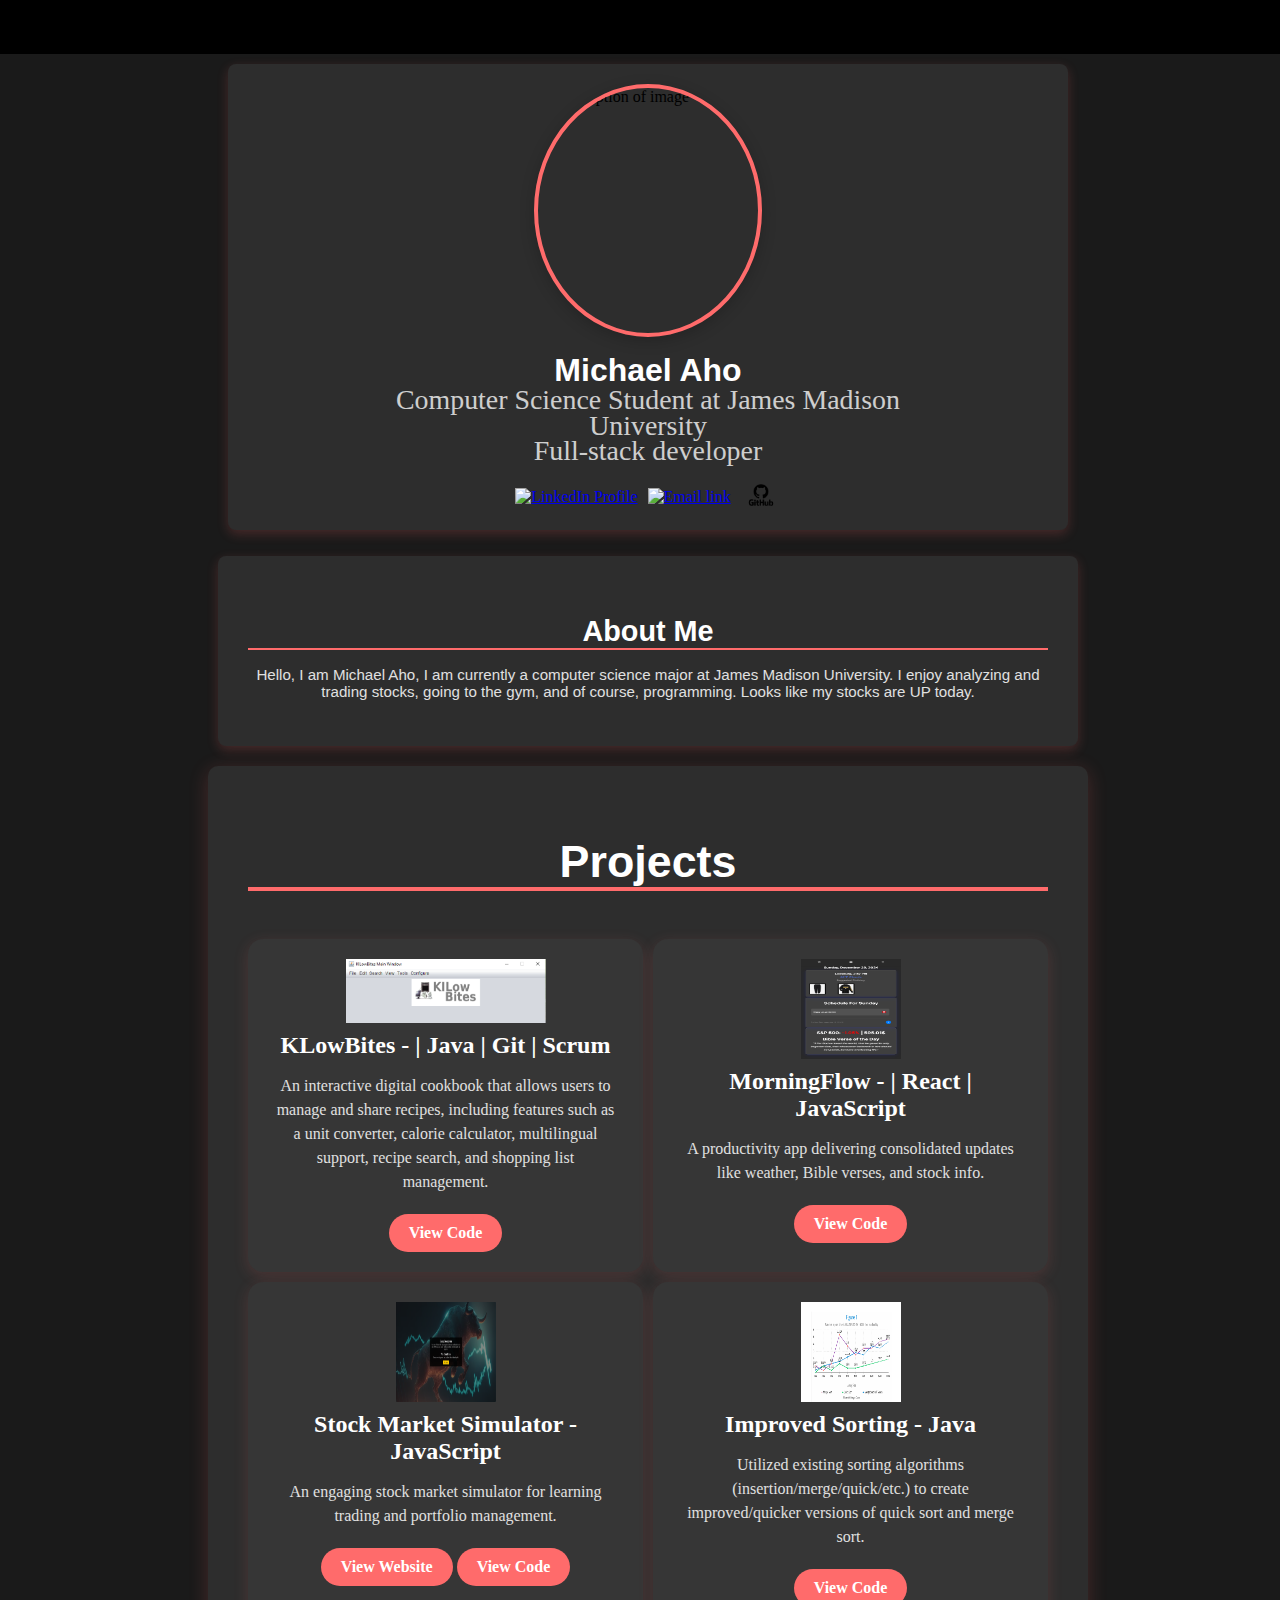
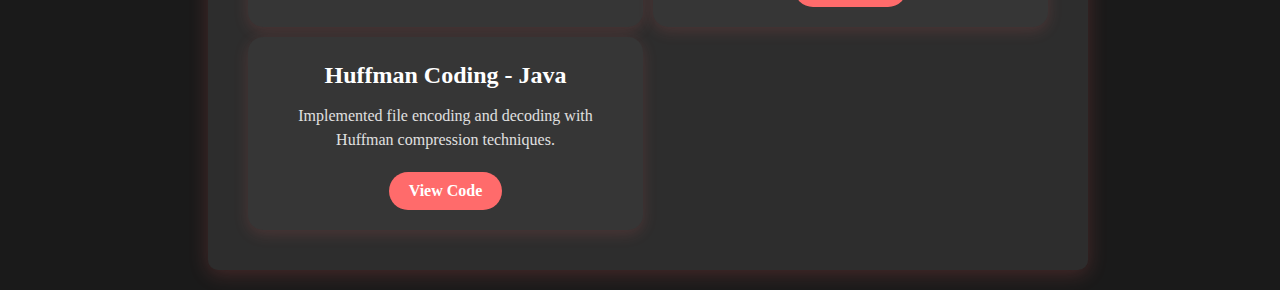
==== index.html @ dbf254ec "Add files via upload" ====
<!DOCTYPE html>
<html lang="en">
<head>
    <meta charset="UTF-8">
    <meta name="viewport" content="width=device-width, initial-scale=1.0">
    <title>Personal Website - Michael Aho</title>
    <link rel="icon"  type="image/jpg" href="downloads/favicon.jpg">
    <link rel="stylesheet" href="style.css">


</head>
<body id="everything">
    <div class="stockBar">
        <section id="moving">
            <div id="infoBox" class="label-box2">Stocks I am <br> Currently <br> Invested In:</div>
            <div id="box1" class="label-box2">APPL<br> 277.5 <br><span style="color:red";> -0.763%</span></div>
            <div id="box2" class="label-box">IBM<br> 233.26 <br><span style="color:green";> 0.004%</span></div>
            <div id="box3" class="label-box3">META <br> 589.95 <br> <span style="color:green";>0.875%</span></div>
            <div id="box4" class="label-box4">AMZN <br> 188.82 <br> <span style="color:green";>1.173%</span></div>
        </section>
    </div>
    <div class="contact">
        <img id="headshot" src="downloads/headshot.jpeg" alt="Description of image" />
        <h1 id="name">Michael Aho</h1>
        <label id="description">Computer Science Student at James Madison University<br>
            Full-stack developer
        </label>
        <div id="links">
            <a id="linkedIn" href="https://www.linkedin.com/in/michael-aho-41844a291" target="_blank">
                <img src="https://cdn-icons-png.flaticon.com/512/174/174857.png" alt="LinkedIn Profile" width="40px">
            </a>
            <a id="gmail" href="mailto:michael.aho84@gmail.com" target="_blank">
                <img src="https://th.bing.com/th/id/OIP.N3cFVgAShuhUnvU-yBB12AHaEK?rs=1&pid=ImgDetMain" alt="Email link" width="40px">
            </a>
            <a id="github" href="https://github.com/MichaelAho1" target="_blank">
                <img src="downloads/GitHub-Logo.png" alt="GitHub" width="40px">
            </a>
        </div>
    </div>


    <div class="About">
        <h3 id="head3">About Me</h3>
        <div id="Description">
            <p>
                Hello, I am Michael Aho, I am currently a computer science major at James Madison University. 
                I enjoy analyzing and trading stocks, going to the gym, and of course, programming.
                Looks like my stocks are <span id="upOrDown">UP</span> today.
                </p>
        </div>
    </div>
    <div id="Projects">
        <h1 id="header">Projects</h1>
        <div class="projectContainer">
            <div class="project-card">
                <img src="downloads/KLowBites-img.png" alt="SortingResearch" width="200px">
                <h3 class="project-header">KLowBites - | Java | Git | Scrum</h3>
                <p class="project-description">An interactive digital cookbook that allows users to manage and share recipes, including features such as a unit converter, calorie calculator, multilingual support, recipe search, and shopping list management.</p>
                <a href="https://github.com/MichaelAho1/KLowBites1" class="btn">View Code</a>
            </div>
            <div class="project-card">
                <img src="downloads/MorningFlow-img.png" alt="SortingResearch" width="100px" height="100px">
                <h3 class="project-header">MorningFlow - | React | JavaScript</h3>
                <p class="project-description">A productivity app delivering consolidated updates like weather, Bible verses, and stock info.</p>
                <a href="https://github.com/MichaelAho1/Morning-Project" class="btn">View Code</a>
            </div>
            <div class="project-card">
                <img src="downloads/Stock-Sim-img.png" alt="SortingResearch" width="100px" height="100px">
                <h3 class="project-header">Stock Market Simulator - JavaScript</h3>
                <p class="project-description">An engaging stock market simulator for learning trading and portfolio management.</p>
                <div>
                    <a href="https://michaelaho1.github.io/Stock-Market-Simulator/" class="btn">View Website</a>
                    <a href="https://github.com/MichaelAho1/Stock-Market-Simulator" class="btn">View Code</a>
                </div>
            </div>
            <div class="project-card">
                <img src="downloads/SortReasearch-img.png" alt="SortingResearch" width="100px" height="100px">
                <h3 class="project-header">Improved Sorting - Java</h3>
                <p class="project-description">Utilized existing sorting algorithms (insertion/merge/quick/etc.) to create improved/quicker versions of quick sort and merge sort.</p>
                <a href="https://github.com/MichaelAho1/SortingResearch" class="btn">View Code</a>
            </div>
            <div class="project-card">
                <h3 class="project-header">Huffman Coding - Java</h3>
                <p class="project-description">Implemented file encoding and decoding with Huffman compression techniques.</p>
                <a href="https://github.com/MichaelAho1/Huffman-Coding" class="btn">View Code</a>
            </div>
        </div>
    </div>

    <script src="script.js"></script>
</body>
</html>
---- style.css ----
body {
    width: 100%;
    background-color: #1a1a1a;
}

.stockBar {
    display: flex;
    padding: 10px;
    background-color: #000000;
    width: 100%;
    position: fixed;
    top: 0;
    padding: 0;
    left: 0;
    justify-content: right;
    gap: 10px;
    z-index: 9999;
}

.topSide {
    font-weight: 500;
    font-family:'Times New Roman', Times, serif;
    font-size-adjust: 0.6;
    color: #ff6b6b;
    background-color: #2d2d2d;
    cursor: pointer;
    border-color:black;
    border: none;
    box-shadow: none;
}
.topSide:hover {
    background-color: #3d3d3d;
}

section {
    display: flex; 
    gap: 10px; 
}

#infoBox {
    opacity: 0;
    display: block; 
    height: auto;  
    background-color:black;
    animation: moveBox1 23s linear infinite;
    animation-delay: 0.5s;
    color: white;
    box-sizing: border-box;
    overflow: visible;
}

#box1 {
    opacity: 0;
    display: block; 
    height: auto;  
    background-color:black;
    animation: moveBox1 23s linear infinite;
    animation-delay: 1.5s; 
    color: white;
    box-sizing: border-box;
    overflow: visible;
}

@keyframes moveBox1 {
    0% {
        transform: translateX(30vw); 
        opacity: 0; 
    }
    10% {
        opacity: 1; /* Fade in early in the animation */
    }
    100% {
        opacity: 1;
        transform: translateX(-100vw); /* Move off-screen */
    }
}
#box2 {
    opacity: 0;
    display: block; 
    height: auto;  
    background-color:black;
    animation: moveBox1 23s linear infinite;
    animation-delay: 3s; 
    color: white;
    box-sizing: border-box;
    overflow: visible;
}

#box3 {
    opacity: 0;
    display: block; 
    height: auto;  
    background-color:black;
    animation: moveBox1 23s linear infinite;
    animation-delay: 4.5s; 
    color: white;
    box-sizing: border-box;
    overflow: visible;
}

#box4 {
    opacity: 0;
    display: block; 
    height: auto;  
    background-color:black;
    animation: moveBox1 23s linear infinite;
    animation-delay: 6s; 
    color: white;
    box-sizing: border-box;
    overflow: visible;
}



.contact {
    margin-top: 5%;
    display: flex;
    flex-direction: column;
    align-items: center;
    padding: 20px;
    background-color: #2d2d2d;
    border-radius: 8px;
    box-shadow: 0 4px 12px rgba(255, 107, 107, 0.2);
    max-width: 800px;
    margin-left: auto;
    margin-right: auto;
}

#headshot {
    width: 220px;
    height: 245px;
    border-radius: 50%;
    object-fit: cover;
    border: 4px solid #ff6b6b;
    box-shadow: 0 4px 15px rgba(0, 0, 0, 0.2);
    transition: transform 0.3s ease;
}

#headshot:hover {
    transform: scale(1.05);
}

#name {
    font-size: 2em;
    font-weight: 600;
    color: #ffffff;
    margin: 15px 0 10px;
    font-family: 'Segoe UI', Tahoma, Geneva, Verdana, sans-serif;
}
#description {
    display: flex;
    justify-content:center;
    align-items: center;
    text-align: center;
    margin-top: -12px;
    font-family:'Times New Roman', Times, serif;
    font-size-adjust: 0.8;
    opacity: 0.9;
    line-height: 1.6;
    max-width: 600px;
    color: #e0e0e0;
}
#links {
    display: flex;
    justify-content: center;
    align-items: center;
    gap: 10px;
    width: 80%;
    margin-top: 20px;
    margin-bottom: 0;
}
.About {
    margin-top: 2%;
    padding: 30px;
    background-color: #2d2d2d;
    border-radius: 8px;
    box-shadow: 0 4px 12px rgba(255, 107, 107, 0.2);
    max-width: 800px;
    margin-left: auto;
    margin-right: auto;
}
#head3 {
    display:flex;
    justify-content: center;
    align-items: center;
    color: #ffffff;
    font-family: 'Segoe UI', Tahoma, Geneva, Verdana, sans-serif;
    font-size: 1.8em;
    border-bottom: 2px solid #ff6b6b;
    margin-bottom: 0px;
}
#Description {
    display: flex;
    justify-content:center;
    align-items: center;
    text-align: center;
    color: #e0e0e0;
    font-family: 'Segoe UI', Tahoma, Geneva, Verdana, sans-serif;
    font-size-adjust: 0.5;
}

#Projects {
    padding: 40px;
    background-color: #2d2d2d;
    margin: 20px auto;
    border-radius: 10px;
    box-shadow: 0 4px 20px rgba(255, 107, 107, 0.2);
    max-width: 800px;
}

#header {
    border-bottom: 4px solid #ff6b6b;
    margin-bottom: 3rem;
    color: #ffffff;
    font-size: 2.8rem;
    font-family: 'Segoe UI', Tahoma, Geneva, Verdana, sans-serif;
    display:flex;
    justify-content: center;
    align-items: center;
}

.projectContainer {
    display: grid;
    grid-template-columns: repeat(auto-fit, minmax(280px, 1fr));
    gap: 10px;
}

.project-card {
    background-color: #363636;
    border-radius: 15px;
    padding: 20px;
    text-align: center;
    transition: transform 0.3s ease, box-shadow 0.3s ease;
    box-shadow: 0 4px 15px rgba(255, 107, 107, 0.15);
}

.project-card:hover {
    transform: translateY(-10px);
    box-shadow: 0 8px 30px rgba(255, 107, 107, 0.3);
}

.project-card h3 {
    font-size: 1.5rem;
    color: #ffffff;
    margin-bottom: 15px;
}

.project-header {
    margin: 5px;
}

.project-description {
    margin: 5px;
}

.project-card p {
    font-size: 1rem;
    color: #e0e0e0;
    line-height: 1.5;
}

.btn {
    display: inline-block;
    margin-top: 15px;
    padding: 10px 20px;
    background-color: #ff6b6b;
    color: white;
    text-decoration: none;
    border-radius: 25px;
    font-weight: bold;
    transition: background-color 0.3s;
}

.btn:hover {
    background-color: #ff8585;
}

/* Media Queries */
@media (max-width: 768px) {
    .navigation {
        flex-wrap: wrap;
        padding: 15px;
    }

    .contact {
        padding: 30px 10px;
    }

    #Projects {
        padding: 20px 10px;
    }
}
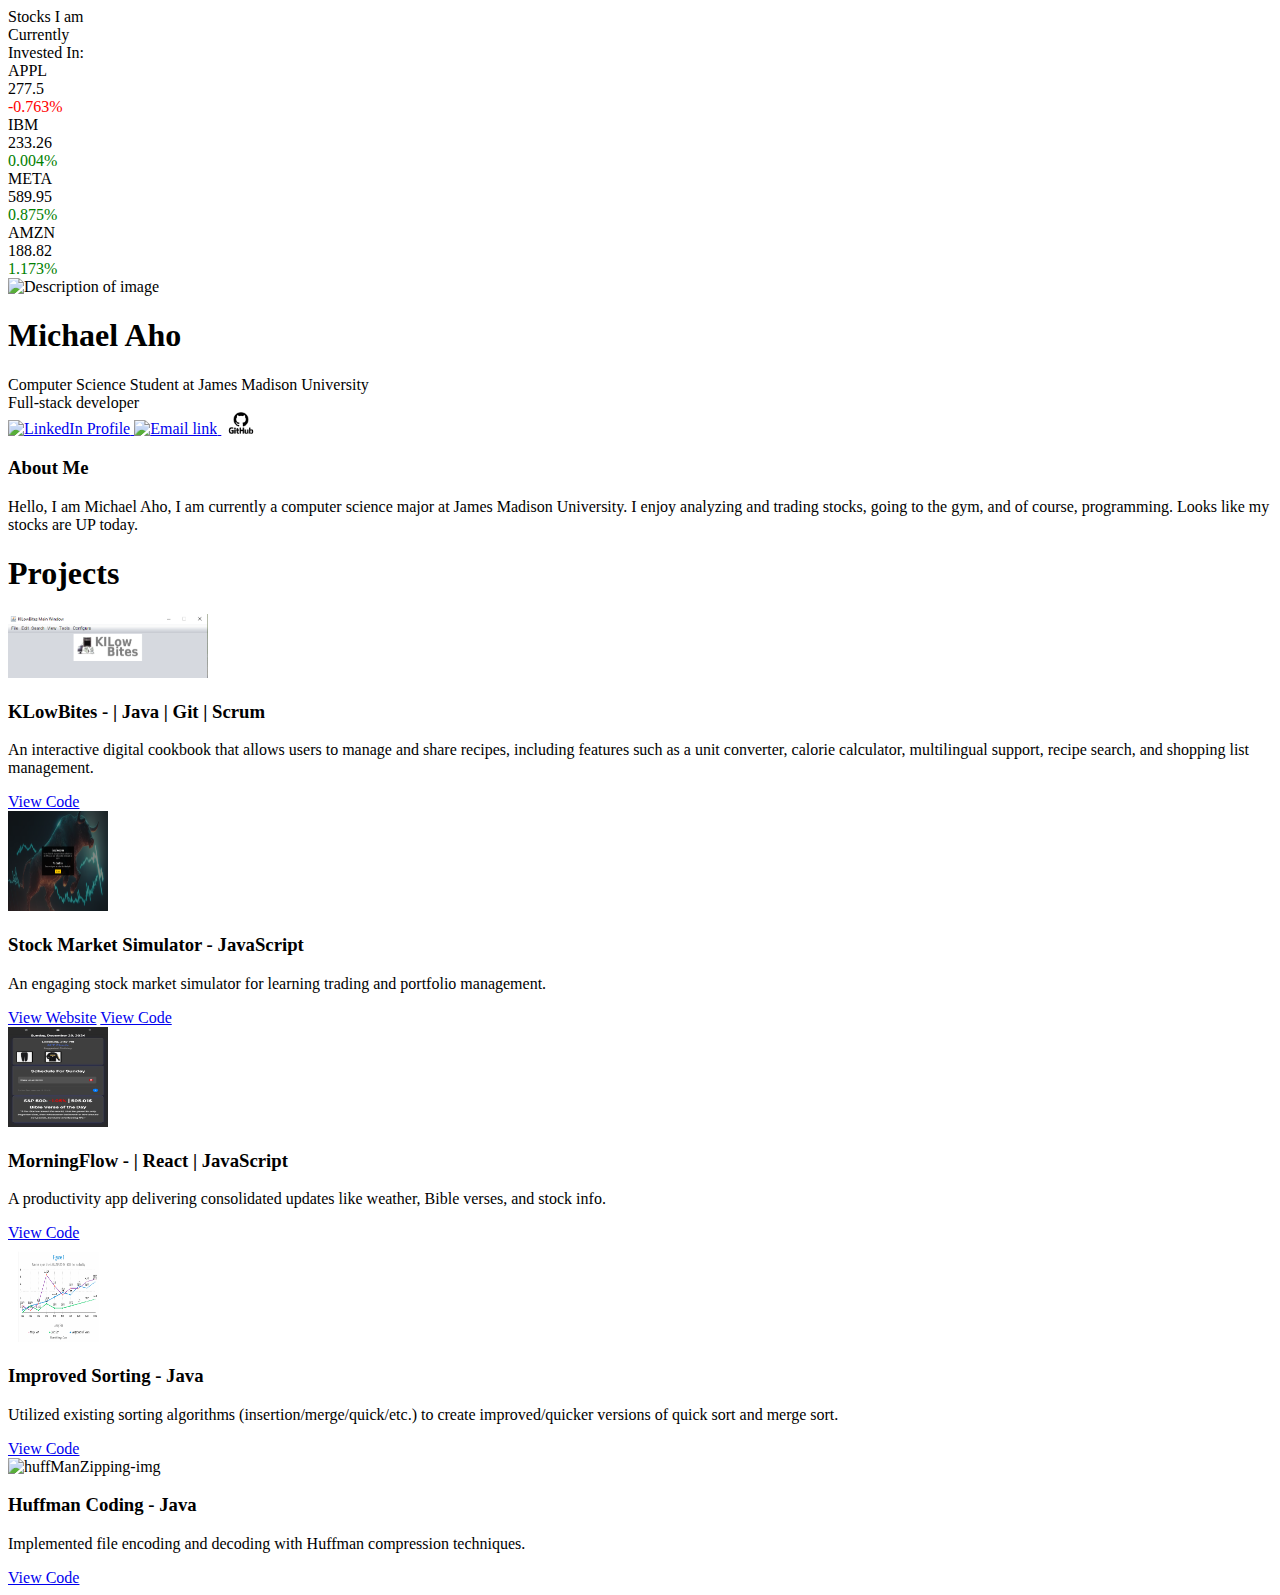
==== commit 84c104f3: "modified:   index.html" ====
--- a/index.html
+++ b/index.html
@@ -53,19 +53,13 @@
         <h1 id="header">Projects</h1>
         <div class="projectContainer">
             <div class="project-card">
-                <img src="downloads/KLowBites-img.png" alt="SortingResearch" width="200px">
+                <img src="downloads/KLowBites-img.png" alt="KLowBites Ex." width="200px">
                 <h3 class="project-header">KLowBites - | Java | Git | Scrum</h3>
                 <p class="project-description">An interactive digital cookbook that allows users to manage and share recipes, including features such as a unit converter, calorie calculator, multilingual support, recipe search, and shopping list management.</p>
                 <a href="https://github.com/MichaelAho1/KLowBites1" class="btn">View Code</a>
             </div>
             <div class="project-card">
-                <img src="downloads/MorningFlow-img.png" alt="SortingResearch" width="100px" height="100px">
-                <h3 class="project-header">MorningFlow - | React | JavaScript</h3>
-                <p class="project-description">A productivity app delivering consolidated updates like weather, Bible verses, and stock info.</p>
-                <a href="https://github.com/MichaelAho1/Morning-Project" class="btn">View Code</a>
-            </div>
-            <div class="project-card">
-                <img src="downloads/Stock-Sim-img.png" alt="SortingResearch" width="100px" height="100px">
+                <img src="downloads/Stock-Sim-img.png" alt="StockMarketSimulator Ex." width="100px" height="100px">
                 <h3 class="project-header">Stock Market Simulator - JavaScript</h3>
                 <p class="project-description">An engaging stock market simulator for learning trading and portfolio management.</p>
                 <div>
@@ -74,12 +68,19 @@
                 </div>
             </div>
             <div class="project-card">
+                <img src="downloads/MorningFlow-img.png" alt="MorningFlow Ex." width="100px" height="100px">
+                <h3 class="project-header">MorningFlow - | React | JavaScript</h3>
+                <p class="project-description">A productivity app delivering consolidated updates like weather, Bible verses, and stock info.</p>
+                <a href="https://github.com/MichaelAho1/Morning-Project" class="btn">View Code</a>
+            </div>
+            <div class="project-card">
                 <img src="downloads/SortReasearch-img.png" alt="SortingResearch" width="100px" height="100px">
                 <h3 class="project-header">Improved Sorting - Java</h3>
                 <p class="project-description">Utilized existing sorting algorithms (insertion/merge/quick/etc.) to create improved/quicker versions of quick sort and merge sort.</p>
                 <a href="https://github.com/MichaelAho1/SortingResearch" class="btn">View Code</a>
             </div>
             <div class="project-card">
+                <img src="downloads/huffmanZipping-img.png" alt="huffManZipping-img" width="100px" height="100px">
                 <h3 class="project-header">Huffman Coding - Java</h3>
                 <p class="project-description">Implemented file encoding and decoding with Huffman compression techniques.</p>
                 <a href="https://github.com/MichaelAho1/Huffman-Coding" class="btn">View Code</a>
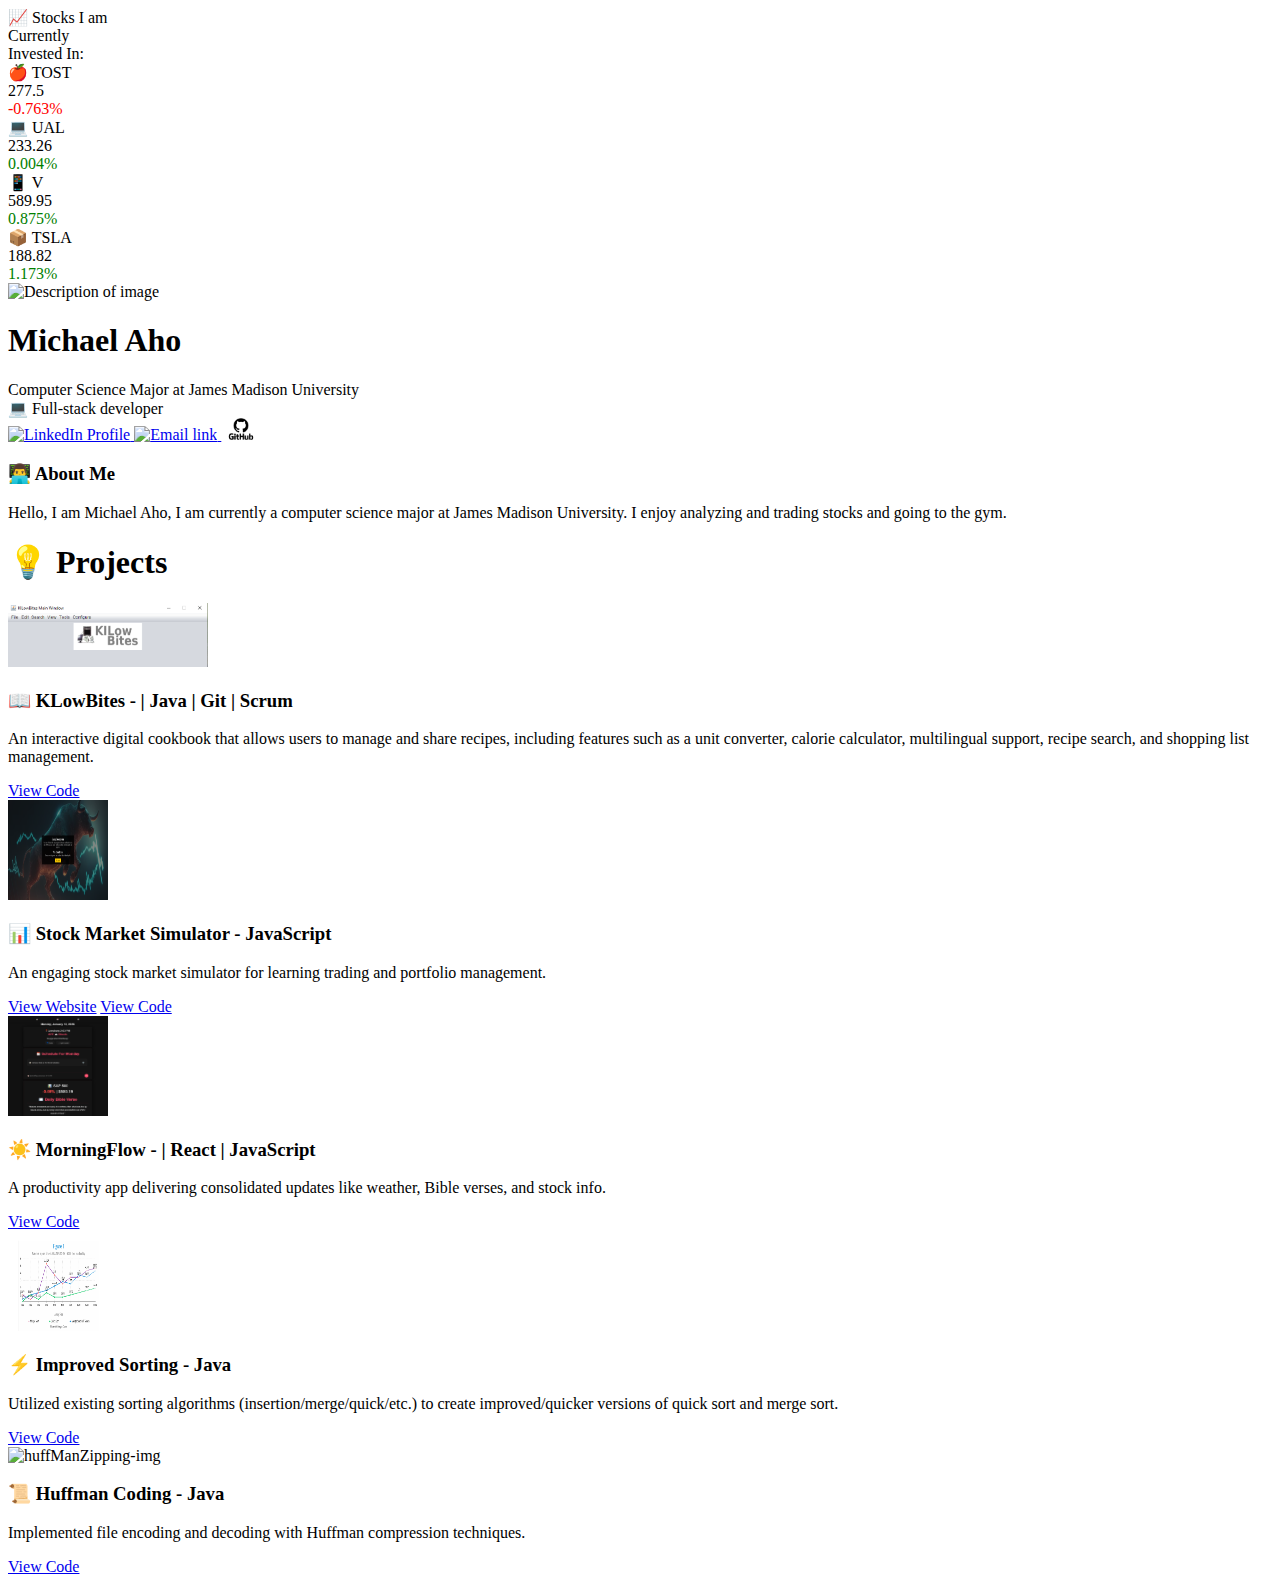
==== commit 2e91b5e3: "Merge branch 'main' of https://github.com/MichaelAho1/Personal-Website" ====
--- a/index.html
+++ b/index.html
@@ -4,26 +4,24 @@
     <meta charset="UTF-8">
     <meta name="viewport" content="width=device-width, initial-scale=1.0">
     <title>Personal Website - Michael Aho</title>
-    <link rel="icon"  type="image/jpg" href="downloads/favicon.jpg">
+    <link rel="icon" type="image/jpg" href="downloads/favicon.jpg">
     <link rel="stylesheet" href="style.css">
-
-
 </head>
 <body id="everything">
     <div class="stockBar">
         <section id="moving">
-            <div id="infoBox" class="label-box2">Stocks I am <br> Currently <br> Invested In:</div>
-            <div id="box1" class="label-box2">APPL<br> 277.5 <br><span style="color:red";> -0.763%</span></div>
-            <div id="box2" class="label-box">IBM<br> 233.26 <br><span style="color:green";> 0.004%</span></div>
-            <div id="box3" class="label-box3">META <br> 589.95 <br> <span style="color:green";>0.875%</span></div>
-            <div id="box4" class="label-box4">AMZN <br> 188.82 <br> <span style="color:green";>1.173%</span></div>
+            <div id="infoBox" class="label-box2">📈 Stocks I am <br> Currently <br> Invested In:</div>
+            <div id="box1" class="label-box2">🍎 TOST<br> 277.5 <br><span style="color:red;"> -0.763%</span></div>
+            <div id="box2" class="label-box">💻 UAL<br> 233.26 <br><span style="color:green;"> 0.004%</span></div>
+            <div id="box3" class="label-box3">📱 V <br> 589.95 <br><span style="color:green;">0.875%</span></div>
+            <div id="box4" class="label-box4">📦 TSLA <br> 188.82 <br><span style="color:green;">1.173%</span></div>
         </section>
     </div>
     <div class="contact">
         <img id="headshot" src="downloads/headshot.jpeg" alt="Description of image" />
         <h1 id="name">Michael Aho</h1>
-        <label id="description">Computer Science Student at James Madison University<br>
-            Full-stack developer
+        <label id="description">Computer Science Major at James Madison University<br>
+            💻 Full-stack developer
         </label>
         <div id="links">
             <a id="linkedIn" href="https://www.linkedin.com/in/michael-aho-41844a291" target="_blank">
@@ -38,29 +36,27 @@
         </div>
     </div>
 
-
     <div class="About">
-        <h3 id="head3">About Me</h3>
+        <h3 id="head3">👨‍💻 About Me</h3>
         <div id="Description">
             <p>
                 Hello, I am Michael Aho, I am currently a computer science major at James Madison University. 
-                I enjoy analyzing and trading stocks, going to the gym, and of course, programming.
-                Looks like my stocks are <span id="upOrDown">UP</span> today.
-                </p>
+                I enjoy analyzing and trading stocks and going to the gym.
+            </p>
         </div>
     </div>
     <div id="Projects">
-        <h1 id="header">Projects</h1>
+        <h1 id="header">💡 Projects</h1>
         <div class="projectContainer">
             <div class="project-card">
                 <img src="downloads/KLowBites-img.png" alt="KLowBites Ex." width="200px">
-                <h3 class="project-header">KLowBites - | Java | Git | Scrum</h3>
+                <h3 class="project-header">📖 KLowBites - | Java | Git | Scrum</h3>
                 <p class="project-description">An interactive digital cookbook that allows users to manage and share recipes, including features such as a unit converter, calorie calculator, multilingual support, recipe search, and shopping list management.</p>
                 <a href="https://github.com/MichaelAho1/KLowBites1" class="btn">View Code</a>
             </div>
             <div class="project-card">
                 <img src="downloads/Stock-Sim-img.png" alt="StockMarketSimulator Ex." width="100px" height="100px">
-                <h3 class="project-header">Stock Market Simulator - JavaScript</h3>
+                <h3 class="project-header">📊 Stock Market Simulator - JavaScript</h3>
                 <p class="project-description">An engaging stock market simulator for learning trading and portfolio management.</p>
                 <div>
                     <a href="https://michaelaho1.github.io/Stock-Market-Simulator/" class="btn">View Website</a>
@@ -69,19 +65,19 @@
             </div>
             <div class="project-card">
                 <img src="downloads/MorningFlow-img.png" alt="MorningFlow Ex." width="100px" height="100px">
-                <h3 class="project-header">MorningFlow - | React | JavaScript</h3>
+                <h3 class="project-header">☀️ MorningFlow - | React | JavaScript</h3>
                 <p class="project-description">A productivity app delivering consolidated updates like weather, Bible verses, and stock info.</p>
                 <a href="https://github.com/MichaelAho1/Morning-Project" class="btn">View Code</a>
             </div>
             <div class="project-card">
                 <img src="downloads/SortReasearch-img.png" alt="SortingResearch" width="100px" height="100px">
-                <h3 class="project-header">Improved Sorting - Java</h3>
+                <h3 class="project-header">⚡ Improved Sorting - Java</h3>
                 <p class="project-description">Utilized existing sorting algorithms (insertion/merge/quick/etc.) to create improved/quicker versions of quick sort and merge sort.</p>
                 <a href="https://github.com/MichaelAho1/SortingResearch" class="btn">View Code</a>
             </div>
             <div class="project-card">
                 <img src="downloads/huffmanZipping-img.png" alt="huffManZipping-img" width="100px" height="100px">
-                <h3 class="project-header">Huffman Coding - Java</h3>
+                <h3 class="project-header">📜 Huffman Coding - Java</h3>
                 <p class="project-description">Implemented file encoding and decoding with Huffman compression techniques.</p>
                 <a href="https://github.com/MichaelAho1/Huffman-Coding" class="btn">View Code</a>
             </div>
